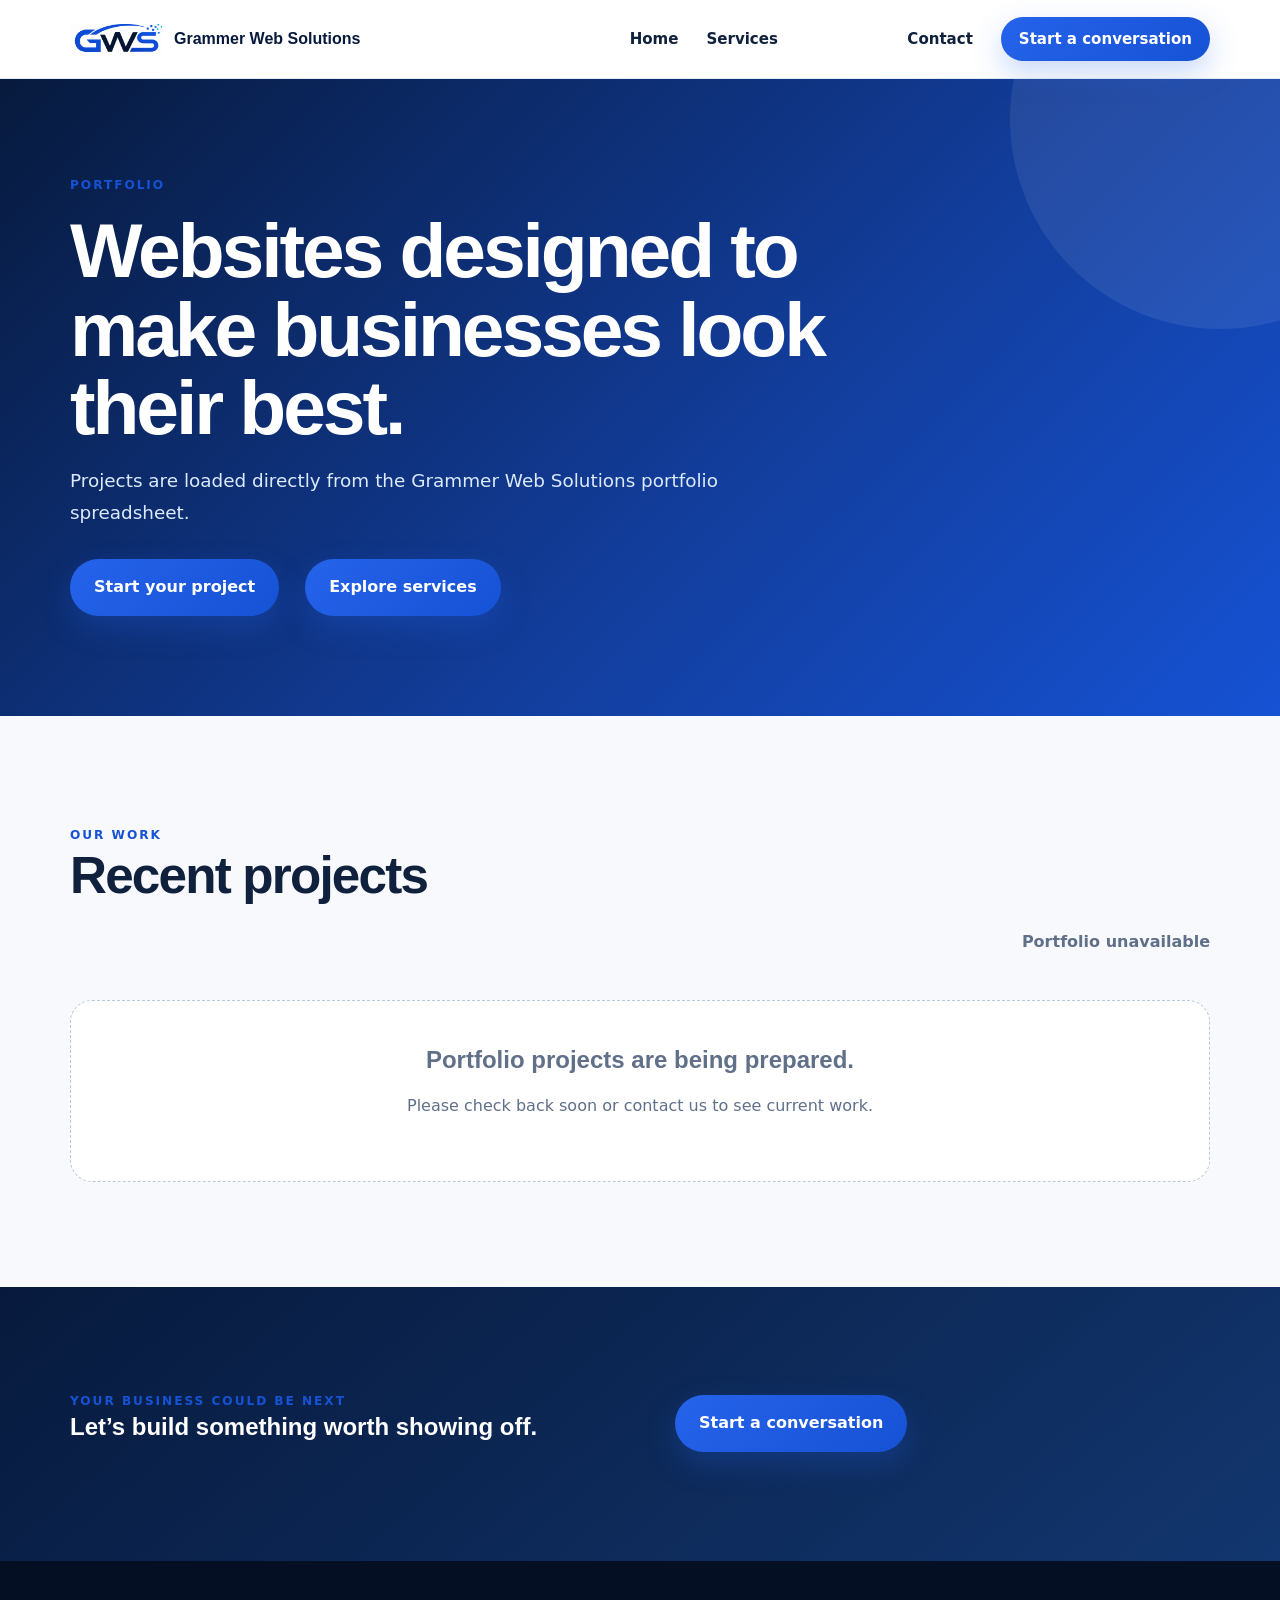
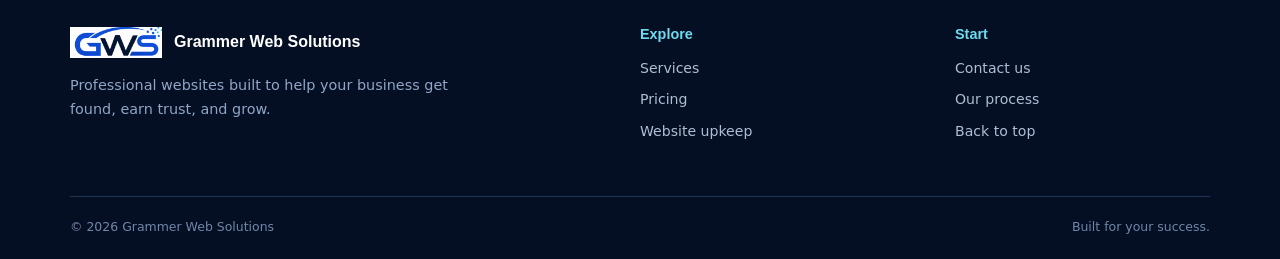
==== portfolio.html @ 39f06ad1 "Add files via upload" ====
<!doctype html>
<html lang="en"><head><meta charset="utf-8"/><meta content="width=device-width, initial-scale=1" name="viewport"/><meta content="#1652d4" name="theme-color"/><meta content="View website projects created by Grammer Web Solutions." name="description"/><link href="[data-uri]" rel="icon"/><link href="style.css" rel="stylesheet"/></head><body class="page-inner"><header class="site-header" id="top">
<div class="container nav-wrap">
<a aria-label="Grammer Web Solutions home" class="brand" href="#top">
<img alt="GWS" src="[data-uri]"/>
<span>Grammer Web Solutions</span>
</a>
<button aria-controls="site-nav" aria-expanded="false" aria-label="Open menu" class="menu-button">
<span></span><span></span><span></span>
</button>
<nav aria-label="Main navigation" id="site-nav"><a href="index.html">Home</a><a href="services.html">Services</a><a class="nav-current" href="portfolio.html">Portfolio</a><a href="index.html#contact">Contact</a><a class="button button-small" href="index.html#contact">Start a conversation</a></nav>
</div>
</header>
<main>
<section class="page-hero"><div class="container"><span class="eyebrow">Portfolio</span><h1>Websites designed to make businesses look their best.</h1><p>Projects are loaded directly from the Grammer Web Solutions portfolio spreadsheet.</p><div class="hero-actions"><a class="button" href="index.html#contact">Start your project</a><a class="button button-ghost" href="services.html">Explore services</a></div></div></section>
<section class="section"><div class="container"><div class="portfolio-toolbar"><div class="section-heading"><span class="eyebrow">Our work</span><h2>Recent projects</h2></div><p aria-live="polite" class="portfolio-status" id="portfolio-status">Loading projects…</p></div><div aria-live="polite" class="portfolio-grid" id="portfolio-grid"></div></div></section>
<section class="cta-section"><div class="container cta-grid"><div><span class="eyebrow light">Your business could be next</span><h2>Let’s build something worth showing off.</h2></div><div><a class="button button-light" href="index.html#contact">Start a conversation</a></div></div></section>
</main><footer>
<div class="container footer-grid">
<div>
<a class="brand footer-brand" href="#top"><img alt="" src="[data-uri]"/><span>Grammer Web Solutions</span></a>
<p>Professional websites built to help your business get found, earn trust, and grow.</p>
</div>
<div><h3>Explore</h3><a href="services.html">Services</a><a href="index.html#pricing">Pricing</a><a href="services.html#upkeep">Website upkeep</a></div>
<div><h3>Start</h3><a href="index.html#contact">Contact us</a><a href="index.html#process">Our process</a><a href="#top">Back to top</a></div>
</div>
<div class="container footer-bottom"><span>© <span id="year"></span> Grammer Web Solutions</span><span>Built for your success.</span></div>
</footer><script src="main.js"></script><script src="portfolio.js"></script></body></html>
---- style.css ----
:root {
  --blue: #1652d4;
  --blue-bright: #2563eb;
  --cyan: #06b6d4;
  --navy: #071a3d;
  --navy-2: #0d244f;
  --ink: #10213d;
  --muted: #607089;
  --line: #dce5f2;
  --soft: #f4f8ff;
  --white: #fff;
  --shadow: 0 24px 70px rgba(9, 36, 84, .13);
  --radius: 22px;
}
* { box-sizing: border-box; }
html { scroll-behavior: smooth; }
body { margin: 0; font-family: Inter, system-ui, sans-serif; color: var(--ink); background: white; line-height: 1.65; }
img { max-width: 100%; }
a { color: inherit; text-decoration: none; }
button, input, textarea, select { font: inherit; }
.container { width: min(1140px, calc(100% - 40px)); margin: 0 auto; }
.skip-link { position: fixed; left: 16px; top: -80px; background: white; padding: 12px 16px; z-index: 999; }
.skip-link:focus { top: 16px; }
.site-header { position: sticky; top: 0; z-index: 50; background: rgba(255,255,255,.9); backdrop-filter: blur(16px); border-bottom: 1px solid rgba(220,229,242,.8); }
.nav-wrap { min-height: 78px; display: flex; align-items: center; justify-content: space-between; }
.brand { display: flex; align-items: center; gap: 12px; font-family: Poppins, sans-serif; font-weight: 700; color: var(--navy); }
.brand img { width: 92px; height: 34px; object-fit: contain; }
#site-nav { display: flex; gap: 28px; align-items: center; font-weight: 600; font-size: .94rem; }
#site-nav > a:not(.button):hover { color: var(--blue); }
.menu-button { display: none; border: 0; background: transparent; padding: 8px; }
.menu-button span { display: block; width: 26px; height: 2px; background: var(--navy); margin: 5px; }
.button { display: inline-flex; align-items: center; justify-content: center; border: 0; border-radius: 999px; padding: 15px 24px; background: linear-gradient(135deg, var(--blue-bright), var(--blue)); color: white; font-weight: 700; box-shadow: 0 12px 30px rgba(37,99,235,.25); cursor: pointer; transition: transform .2s, box-shadow .2s; }
.button:hover { transform: translateY(-2px); box-shadow: 0 16px 35px rgba(37,99,235,.32); }
.button-small { padding: 10px 18px; }
.full { width: 100%; }
.hero { position: relative; overflow: hidden; padding: 105px 0 90px; background: linear-gradient(145deg,#fff 40%,#edf5ff); }
.hero-grid { display: grid; grid-template-columns: 1.02fr .98fr; gap: 70px; align-items: center; }
.hero-glow { position: absolute; border-radius: 50%; filter: blur(3px); opacity: .55; }
.hero-glow-one { width: 420px; height: 420px; right: -140px; top: -170px; background: radial-gradient(circle,#a7e9ff,transparent 68%); }
.hero-glow-two { width: 360px; height: 360px; left: -190px; bottom: -240px; background: radial-gradient(circle,#b9cfff,transparent 68%); }
.eyebrow { color: var(--blue); font-weight: 800; text-transform: uppercase; letter-spacing: .16em; font-size: .76rem; margin-bottom: 14px; }
h1,h2,h3 { font-family: Poppins, sans-serif; line-height: 1.15; margin-top: 0; }
h1 { font-size: clamp(2.8rem, 5.4vw, 5rem); letter-spacing: -.045em; margin-bottom: 22px; }
h1 span { color: var(--blue); }
.hero-lead { font-size: 1.16rem; color: var(--muted); max-width: 640px; }
.hero-actions { display: flex; align-items: center; gap: 26px; margin: 30px 0; }
.text-link { color: var(--blue); font-weight: 800; }
.text-link span { transition: margin-left .2s; }
.text-link:hover span { margin-left: 5px; }
.trust-row { display: flex; flex-wrap: wrap; gap: 20px; color: var(--muted); font-weight: 600; font-size: .9rem; }
.trust-row span::before { content:"✓"; color: var(--cyan); margin-right: 7px; }
.browser-card { position: relative; border: 1px solid white; border-radius: var(--radius); background: white; box-shadow: var(--shadow); overflow: visible; transform: rotate(1deg); }
.browser-top { height: 42px; border-bottom: 1px solid var(--line); display: flex; align-items: center; gap: 7px; padding: 0 14px; color: #8090a8; font-size: .68rem; }
.browser-top i { width: 8px; height: 8px; border-radius: 50%; background: #cdd7e5; }
.browser-top span { margin-left: 10px; background: #f2f5f9; border-radius: 10px; padding: 4px 20px; flex: 1; text-align: center; }
.browser-content { padding: 24px; }
.mini-nav { display: flex; justify-content: space-between; align-items: center; font-size: .58rem; color: var(--navy); }
.mini-nav b { color: var(--blue); font-size: .73rem; }
.mini-hero { margin-top: 22px; border-radius: 16px; padding: 38px 30px; background: linear-gradient(135deg,var(--navy),#15366f); color: white; }
.mini-hero small { color: #65d8ee; font-weight: 700; letter-spacing: .12em; }
.mini-hero h2 { font-size: 1.7rem; margin: 10px 0; }
.mini-hero p { color: #cedaf0; font-size: .78rem; }
.mini-hero button { background: var(--blue-bright); color: white; border:0; border-radius: 20px; padding: 9px 15px; font-size: .7rem; font-weight: 700; }
.mini-stats { display: grid; grid-template-columns: repeat(3,1fr); gap: 10px; margin-top: 14px; }
.mini-stats div { padding: 13px; background: var(--soft); border-radius: 10px; text-align: center; }
.mini-stats strong,.mini-stats span { display:block; }
.mini-stats strong { color:var(--blue); font-size:.78rem; }
.mini-stats span { color:var(--muted); font-size:.58rem; }
.floating-badge { position:absolute; background:white; border:1px solid var(--line); box-shadow:0 12px 30px rgba(9,36,84,.14); border-radius:12px; padding:10px 13px; font-weight:700; font-size:.72rem; color:var(--navy); }
.badge-one { left:-42px; bottom:70px; }
.badge-two { right:-36px; top:90px; }
.proof-strip { border-top:1px solid var(--line); border-bottom:1px solid var(--line); }
.proof-grid { display:grid; grid-template-columns:repeat(4,1fr); }
.proof-grid div { padding:25px 20px; text-align:center; border-right:1px solid var(--line); }
.proof-grid div:last-child { border-right:0; }
.proof-grid strong,.proof-grid span { display:block; }
.proof-grid strong { font-family:Poppins; color:var(--blue); font-size:1.35rem; }
.proof-grid span { color:var(--muted); font-size:.8rem; }
.section { padding:105px 0; }
.section-heading { max-width:760px; margin-bottom:48px; }
.section-heading h2,.pricing-copy h2,.upkeep-copy h2,.cta-copy h2 { font-size:clamp(2.15rem,4vw,3.45rem); letter-spacing:-.035em; margin-bottom:18px; }
.section-heading p,.pricing-copy>p,.upkeep-copy>p,.cta-copy>p { color:var(--muted); font-size:1.05rem; }
.service-grid { display:grid; grid-template-columns:repeat(3,1fr); gap:20px; }
.service-card { border:1px solid var(--line); border-radius:var(--radius); padding:30px; background:white; transition:transform .2s,box-shadow .2s,border-color .2s; }
.service-card:hover { transform:translateY(-5px); box-shadow:var(--shadow); border-color:#b5cdf5; }
.service-card.featured { background:linear-gradient(145deg,#f7fbff,#edf5ff); }
.icon-box { width:46px;height:46px;display:grid;place-items:center;border-radius:13px;background:#e8f0ff;color:var(--blue);font-weight:800;font-size:1.3rem;margin-bottom:22px; }
.service-card h3 { font-size:1.2rem; margin-bottom:10px; }
.service-card p { color:var(--muted); font-size:.92rem; }
.service-card ul { margin:17px 0 0; padding:0; list-style:none; color:var(--ink); font-size:.84rem; }
.service-card li { margin:8px 0; }
.service-card li::before { content:"✓";color:var(--cyan);font-weight:800;margin-right:8px; }
.section-dark { background:var(--navy); color:white; position:relative; overflow:hidden; }
.section-dark::after { content:"";position:absolute;width:500px;height:500px;border-radius:50%;right:-280px;bottom:-300px;background:radial-gradient(circle,rgba(37,99,235,.5),transparent 68%); }
.light .eyebrow { color:#6fe3f4; }
.light p { color:#b7c5dc; }
.process-grid { display:grid;grid-template-columns:repeat(4,1fr);gap:20px;position:relative;z-index:1; }
.process-step { border-top:1px solid #31507e;padding-top:24px; }
.process-step span { font-family:Poppins;font-size:1.8rem;font-weight:800;color:#5cd7ee; }
.process-step h3 { margin:18px 0 8px;font-size:1.25rem; }
.process-step p { color:#b9c7db;font-size:.9rem; }
.pricing-grid { display:grid;grid-template-columns:1.1fr .7fr;gap:90px;align-items:center; }
.included-list { display:grid;grid-template-columns:1fr 1fr;gap:13px;margin-top:28px;font-weight:600;font-size:.9rem; }
.included-list span { padding:12px 14px;background:var(--soft);border-radius:11px; }
.price-card { background:var(--navy);color:white;border-radius:28px;padding:42px;box-shadow:0 28px 70px rgba(7,26,61,.25); }
.price-label { color:#b8c9e4;font-weight:600; }
.price { font-family:Poppins;font-size:5.5rem;font-weight:800;line-height:1;margin:12px 0;letter-spacing:-.06em; }
.price sup { font-size:2rem;vertical-align:top;margin-right:4px;color:#67dff1; }
.price-card>p { color:#c7d4e8; }
.price-card hr { border:0;border-top:1px solid #31507e;margin:26px 0; }
.price-card .price-note { font-size:.86rem; }
.price-card small { display:block;text-align:center;color:#9dafca;margin-top:13px; }
.upkeep-section { background:var(--soft); }
.upkeep-grid { display:grid;grid-template-columns:.85fr 1.15fr;gap:90px;align-items:center; }
.upkeep-visual { min-height:430px;position:relative;display:grid;place-items:center; }
.pulse-ring { width:330px;height:330px;border:1px solid #b8cdf1;border-radius:50%;position:absolute;box-shadow:0 0 0 45px rgba(37,99,235,.04),0 0 0 90px rgba(37,99,235,.025); }
.shield { width:170px;height:190px;clip-path:polygon(50% 0,92% 17%,85% 72%,50% 100%,15% 72%,8% 17%);background:linear-gradient(145deg,var(--blue-bright),var(--navy));display:flex;flex-direction:column;align-items:center;justify-content:center;color:white;font-family:Poppins;font-size:2.4rem;font-weight:800;box-shadow:var(--shadow); }
.shield span { display:block;font-size:.62rem;letter-spacing:.2em;color:#87e8f5; }
.care-item { position:absolute;background:white;border:1px solid var(--line);box-shadow:0 13px 35px rgba(9,36,84,.11);padding:11px 15px;border-radius:12px;font-size:.75rem;font-weight:700; }
.care-one { top:55px;left:10px; }.care-two { right:0;top:170px; }.care-three { left:35px;bottom:40px; }
.upkeep-features { display:grid;grid-template-columns:1fr 1fr;gap:18px;margin:28px 0; }
.upkeep-features div { background:white;border:1px solid var(--line);border-radius:15px;padding:17px; }
.upkeep-features b,.upkeep-features span { display:block; }
.upkeep-features span { color:var(--muted);font-size:.82rem;margin-top:5px; }
.why-grid { display:grid;grid-template-columns:repeat(3,1fr);gap:24px; }
.why-grid article { border-left:3px solid var(--blue);padding:7px 26px; }
.why-grid span { color:var(--cyan);font-family:Poppins;font-weight:800; }
.why-grid h3 { margin:9px 0; }
.why-grid p { color:var(--muted);font-size:.9rem; }
.cta-section { background:linear-gradient(140deg,var(--navy),#12366f);color:white;padding:100px 0; }
.cta-grid { display:grid;grid-template-columns:1fr 1fr;gap:70px;align-items:center; }
.cta-copy .eyebrow { color:#6be1f2; }
.cta-copy>p { color:#c3d0e4; }
.contact-points { display:flex;flex-direction:column;gap:8px;color:#dbe5f4;font-weight:600; }
.contact-form { background:white;color:var(--ink);border-radius:24px;padding:30px;display:grid;grid-template-columns:1fr 1fr;gap:17px;box-shadow:0 24px 70px rgba(0,0,0,.2); }
.contact-form label { font-weight:700;font-size:.8rem; }
.contact-form input,.contact-form select,.contact-form textarea { display:block;width:100%;margin-top:7px;border:1px solid #ccd8e8;border-radius:10px;padding:12px;background:white;color:var(--ink); }
.contact-form input:focus,.contact-form select:focus,.contact-form textarea:focus { outline:3px solid rgba(37,99,235,.15);border-color:var(--blue); }
.full-field { grid-column:1/-1; }
.form-status { margin:0;color:var(--muted);font-size:.82rem; }
footer { background:#050f24;color:white;padding:65px 0 22px; }
.footer-grid { display:grid;grid-template-columns:2fr 1fr 1fr;gap:60px; }
.footer-brand { color:white; }
.footer-grid p { color:#91a5c5;max-width:420px;font-size:.9rem; }
.footer-grid h3 { font-size:.9rem;color:#6cdbed;margin-bottom:15px; }
.footer-grid>div>a:not(.brand) { display:block;color:#afbed3;margin:8px 0;font-size:.88rem; }
.footer-bottom { border-top:1px solid #213352;margin-top:45px;padding-top:20px;display:flex;justify-content:space-between;color:#7186a6;font-size:.78rem; }
.reveal { opacity:0;transform:translateY(22px);transition:opacity .7s ease,transform .7s ease; }
.reveal.visible { opacity:1;transform:none; }
.delay-one { transition-delay:.1s; }.delay-two { transition-delay:.2s; }.delay-three { transition-delay:.3s; }

@media (max-width: 900px) {
  .menu-button { display:block; }
  #site-nav { display:none;position:absolute;top:78px;left:0;right:0;background:white;padding:20px;flex-direction:column;border-bottom:1px solid var(--line);box-shadow:0 15px 30px rgba(9,36,84,.1); }
  #site-nav.open { display:flex; }
  .brand span { display:none; }
  .hero-grid,.pricing-grid,.upkeep-grid,.cta-grid { grid-template-columns:1fr;gap:55px; }
  .hero { padding-top:75px; }
  .browser-card { max-width:620px;margin:auto; }
  .service-grid { grid-template-columns:1fr 1fr; }
  .process-grid { grid-template-columns:1fr 1fr; }
  .proof-grid { grid-template-columns:1fr 1fr; }
  .proof-grid div:nth-child(2) { border-right:0; }
  .proof-grid div:nth-child(-n+2) { border-bottom:1px solid var(--line); }
}
@media (max-width: 620px) {
  .container { width:min(100% - 28px,1140px); }
  h1 { font-size:2.65rem; }
  .section { padding:78px 0; }
  .service-grid,.process-grid,.why-grid,.included-list,.upkeep-features,.contact-form,.footer-grid { grid-template-columns:1fr; }
  .hero-actions { align-items:flex-start;flex-direction:column;gap:16px; }
  .proof-grid { grid-template-columns:1fr 1fr; }
  .floating-badge { display:none; }
  .upkeep-visual { transform:scale(.86);margin:-30px; }
  .full-field { grid-column:1; }
  .footer-bottom { flex-direction:column;gap:7px; }
}
@media (prefers-reduced-motion: reduce) {
  *,*::before,*::after { scroll-behavior:auto!important;animation:none!important;transition:none!important; }
  .reveal { opacity:1;transform:none; }
}

/* Multi-page additions */
body.page-inner { background:#f7f9fc; }
.page-hero { padding:92px 0 70px;background:linear-gradient(135deg,var(--navy),#123d9b 58%,var(--blue));color:#fff;position:relative;overflow:hidden; }
.page-hero:after { content:"";position:absolute;width:420px;height:420px;border-radius:50%;right:-150px;top:-170px;background:rgba(255,255,255,.08); }
.page-hero .container { position:relative;z-index:1; }
.page-hero h1 { max-width:780px;margin:14px 0 18px;font-size:clamp(2.5rem,6vw,4.8rem);line-height:1.02;letter-spacing:-.04em; }
.page-hero p { max-width:720px;color:#dbeafe;font-size:1.15rem;line-height:1.75; }
.nav-current { color:var(--blue)!important; }
.site-header .nav-current { color:#fff!important;background:rgba(255,255,255,.13); }
.service-detail-grid { display:grid;grid-template-columns:repeat(2,minmax(0,1fr));gap:22px; }
.service-detail { background:#fff;border:1px solid #e5ecf5;border-radius:22px;padding:28px;box-shadow:0 14px 45px rgba(12,35,75,.07); }
.service-detail .service-icon { margin-bottom:18px; }
.service-detail h2 { margin:0 0 10px;font-size:1.35rem; }
.service-detail p { color:var(--muted);margin:0 0 16px;line-height:1.7; }
.service-detail ul { margin:0;padding-left:20px;color:#44546a;line-height:1.9; }
.portfolio-toolbar { display:flex;justify-content:space-between;gap:20px;align-items:end;margin-bottom:28px; }
.portfolio-status { color:var(--muted);font-weight:700; }
.portfolio-grid { display:grid;grid-template-columns:repeat(3,minmax(0,1fr));gap:24px; }
.portfolio-card { background:#fff;border:1px solid #e3eaf4;border-radius:22px;overflow:hidden;box-shadow:0 15px 45px rgba(16,42,86,.08);display:flex;flex-direction:column;min-height:100%; }
.portfolio-image { aspect-ratio:16/10;background:linear-gradient(135deg,#dbeafe,#eff6ff);overflow:hidden;display:flex;align-items:center;justify-content:center; }
.portfolio-image img { width:100%;height:100%;object-fit:cover;display:block; }
.portfolio-placeholder { font-weight:900;color:#1652d4;font-size:1.15rem;padding:25px;text-align:center; }
.portfolio-body { padding:24px;display:flex;flex-direction:column;flex:1; }
.portfolio-body h2 { margin:0 0 9px;font-size:1.3rem; }
.portfolio-body p { color:var(--muted);line-height:1.65;margin:0 0 20px; }
.portfolio-body .button { margin-top:auto;align-self:flex-start; }
.portfolio-empty { background:#fff;border:1px dashed #b9c8dc;border-radius:22px;padding:45px;text-align:center;color:var(--muted);grid-column:1/-1; }
.form-status.success { color:#b7f7cf; }
.form-status.error { color:#ffd1d1; }
.form-status.sending { color:#dbeafe; }
.contact-form button[disabled] { opacity:.65;cursor:wait; }
.contact-form .honeypot { position:absolute!important;left:-10000px!important;width:1px!important;height:1px!important;overflow:hidden!important; }
@media (max-width:900px){.portfolio-grid{grid-template-columns:repeat(2,minmax(0,1fr))}.service-detail-grid{grid-template-columns:1fr}}
@media (max-width:620px){.portfolio-grid{grid-template-columns:1fr}.portfolio-toolbar{display:block}.page-hero{padding:72px 0 54px}}
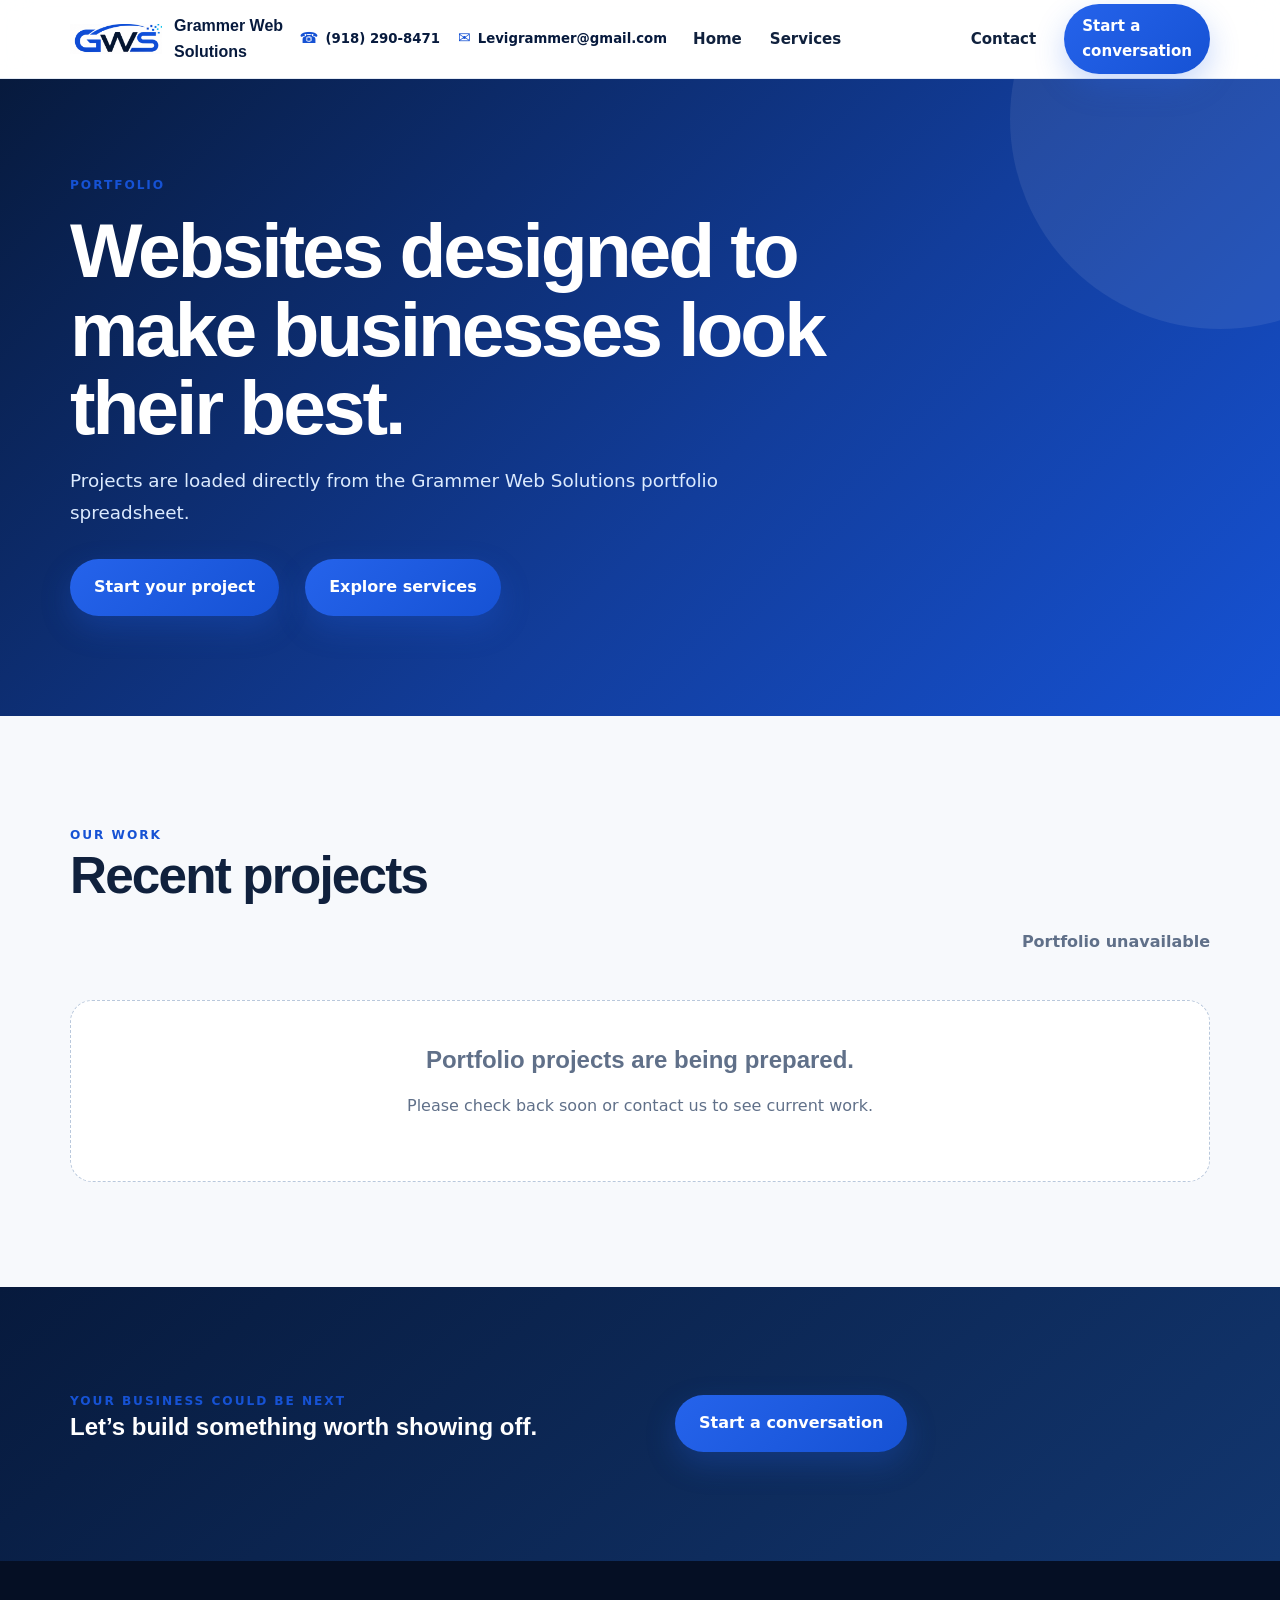
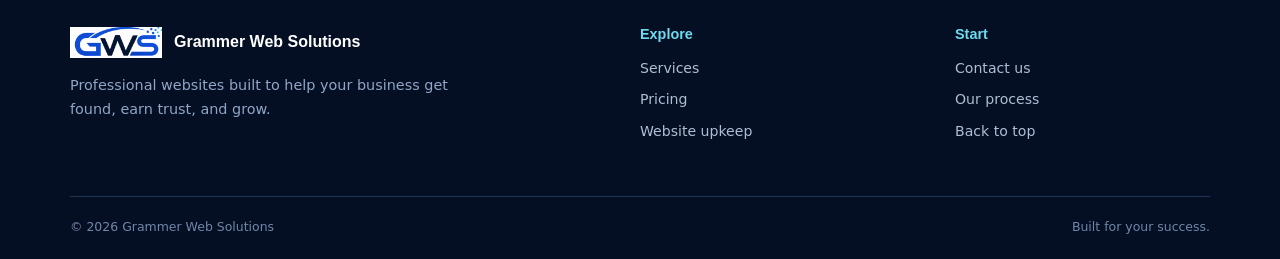
==== commit 1b445ca6: "Add files via upload" ====
--- a/portfolio.html
+++ b/portfolio.html
@@ -5,6 +5,14 @@
 <img alt="GWS" src="[data-uri]"/>
 <span>Grammer Web Solutions</span>
 </a>
+<div class="header-contact" aria-label="Contact Grammer Web Solutions">
+<a class="header-contact-link" href="tel:+19182908471" aria-label="Call Grammer Web Solutions at 918-290-8471">
+<span class="header-contact-icon" aria-hidden="true">☎</span><span>(918) 290-8471</span>
+</a>
+<a class="header-contact-link" href="mailto:Levigrammer@gmail.com" aria-label="Email Grammer Web Solutions at Levigrammer@gmail.com">
+<span class="header-contact-icon" aria-hidden="true">✉</span><span>Levigrammer@gmail.com</span>
+</a>
+</div>
 <button aria-controls="site-nav" aria-expanded="false" aria-label="Open menu" class="menu-button">
 <span></span><span></span><span></span>
 </button>
--- a/style.css
+++ b/style.css
@@ -215,3 +215,61 @@
 .contact-form .honeypot { position:absolute!important;left:-10000px!important;width:1px!important;height:1px!important;overflow:hidden!important; }
 @media (max-width:900px){.portfolio-grid{grid-template-columns:repeat(2,minmax(0,1fr))}.service-detail-grid{grid-template-columns:1fr}}
 @media (max-width:620px){.portfolio-grid{grid-template-columns:1fr}.portfolio-toolbar{display:block}.page-hero{padding:72px 0 54px}}
+
+/* Header contact details and highlighted mobile menu */
+.header-contact {
+  display: flex;
+  align-items: center;
+  gap: 18px;
+  margin-left: auto;
+  margin-right: 26px;
+  color: var(--navy);
+  font-size: .83rem;
+  font-weight: 700;
+}
+.header-contact-link {
+  display: inline-flex;
+  align-items: center;
+  gap: 7px;
+  white-space: nowrap;
+  transition: color .2s ease, transform .2s ease;
+}
+.header-contact-link:hover { color: var(--blue); transform: translateY(-1px); }
+.header-contact-icon { color: var(--blue); font-size: .95rem; line-height: 1; }
+
+@keyframes menuGlow {
+  0%, 100% { box-shadow: 0 0 0 3px rgba(37,99,235,.12), 0 0 14px rgba(37,99,235,.34); }
+  50% { box-shadow: 0 0 0 5px rgba(6,182,212,.13), 0 0 24px rgba(37,99,235,.58); }
+}
+.menu-button {
+  border-radius: 12px;
+  transition: transform .2s ease, background .2s ease;
+}
+.menu-button:hover, .menu-button:focus-visible {
+  background: #edf5ff;
+  transform: scale(1.04);
+}
+
+@media (max-width: 1100px) {
+  .header-contact { gap: 12px; margin-right: 18px; font-size: .76rem; }
+}
+@media (max-width: 900px) {
+  .nav-wrap { gap: 10px; }
+  .header-contact {
+    flex-direction: column;
+    align-items: flex-start;
+    gap: 1px;
+    margin: 0 auto 0 8px;
+    font-size: .69rem;
+    line-height: 1.25;
+  }
+  .header-contact-icon { font-size: .72rem; }
+  .menu-button { animation: menuGlow 2.2s ease-in-out infinite; background: #f7fbff; }
+}
+@media (max-width: 420px) {
+  .brand img { width: 78px; }
+  .header-contact { font-size: .61rem; margin-left: 0; }
+  .header-contact-link { gap: 4px; }
+  .menu-button { padding: 7px 5px; }
+  .menu-button span { width: 24px; margin: 5px 4px; }
+}
